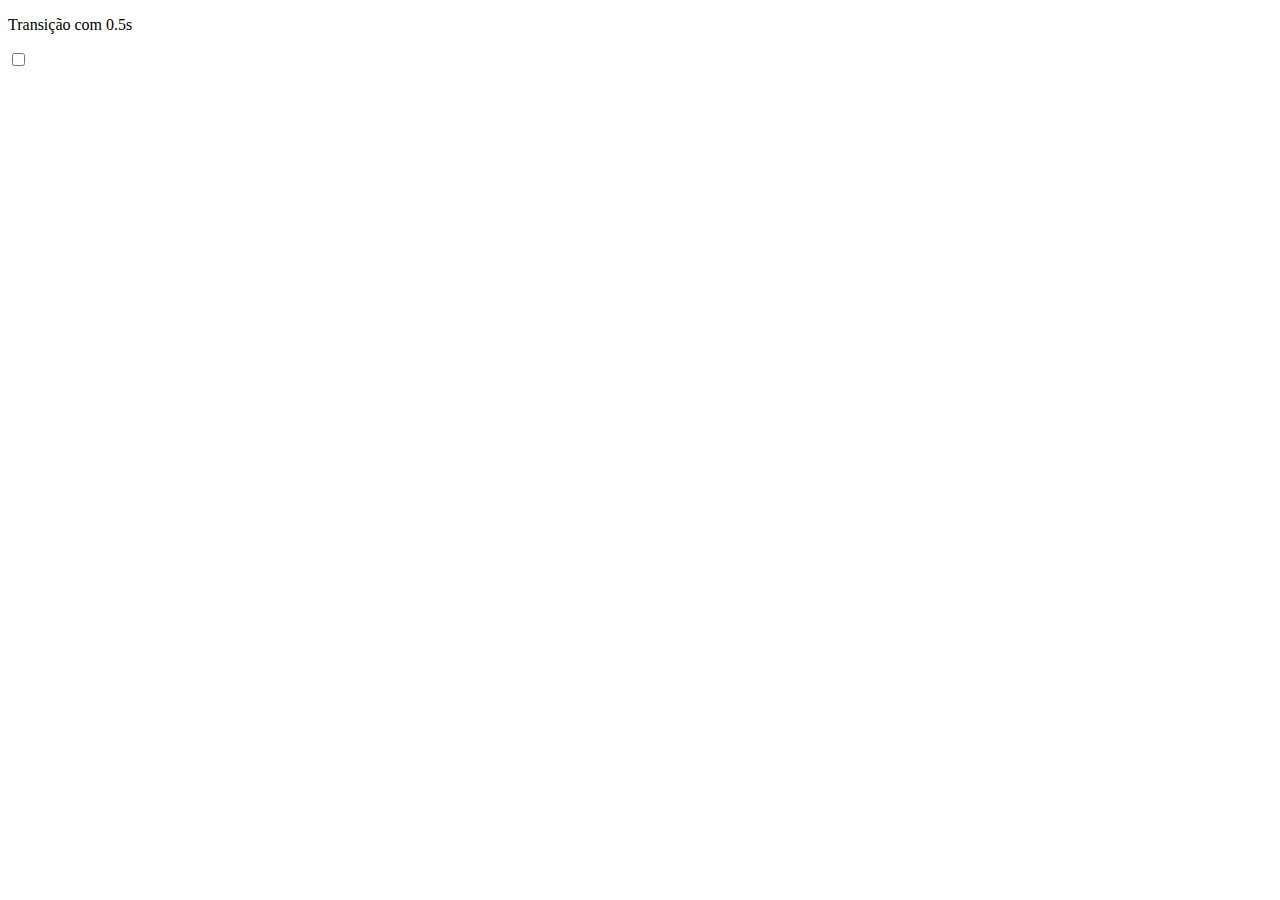
==== buttonTransition.html @ 83960291 "Creating Button Transition" ====
<!DOCTYPE html>
<html>
    <head>
        <meta charset="UTF-8" />
        <link rel="stylesheet" href="transition.css"
    </head>
    <body>
        <p>Transição com 0.5s</p>

        <input type="checkbox" id="toggle_checkbox">
        <label for="toggle_checkbox"></label>
    </body>
</html>
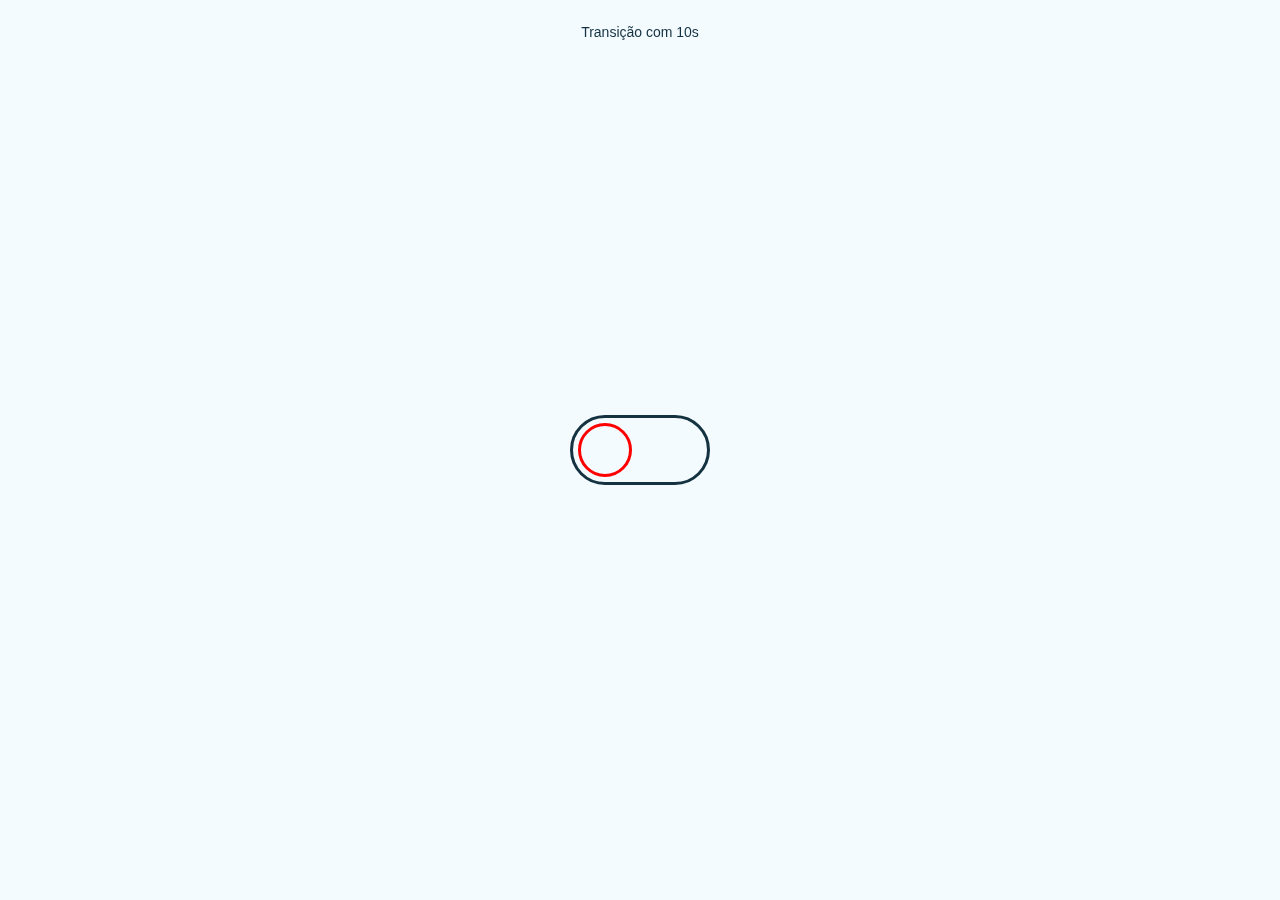
==== commit 849a77b0: "Updates" ====
--- a/buttonTransition.html
+++ b/buttonTransition.html
@@ -5,7 +5,7 @@
         <link rel="stylesheet" href="transition.css"
     </head>
     <body>
-        <p>Transição com 0.5s</p>
+        <p>Transição com 10s</p>
 
         <input type="checkbox" id="toggle_checkbox">
         <label for="toggle_checkbox"></label>
--- a/transition.css
+++ b/transition.css
@@ -0,0 +1,85 @@
+* {
+    -webkit-tap-highlight-color: transparent;
+  }
+  
+  html,
+  body {
+    height: 100%;
+  }
+  
+  body {
+    margin: 0;
+    background-color: #f3fbff;
+  }
+  
+  p {
+    position: fixed;
+    top: 0;
+    right: 0;
+    left: 0;
+    padding: 10px;
+    color: #143240;
+    text-align: center;
+    font-size: 14px;
+    font-family: Helvetica, serif;
+  }
+  
+  #toggle_checkbox {
+    display: none;
+  }
+  
+  label {
+    position: absolute;
+    top: 50%;
+    right: 0;
+    left: 0;
+    display: block;
+    width: 140px;
+    height: 70px;
+    margin: 0 auto;
+    transform: translateY(-50%);
+    cursor: pointer;
+  }
+  
+  label:before {
+    top: 8px;
+    left: 8px;
+    width: 54px;
+    height: 54px;
+    border: 3px solid red;
+  }
+  
+  label:after {
+    top: 0;
+    right: 0;
+    width: 140px;
+    height: 70px;
+    border: 3px solid #143240;
+  }
+  
+  label:before,
+  label:after {
+    content: "";
+    position: absolute;
+    border-radius: 50px;
+    box-sizing: border-box;
+    transition: 10s ease top, 10s ease left, 10s ease right, 10s ease width,
+    10s ease height, 10s ease border-color;
+  }
+  
+  #toggle_checkbox:checked + label:before {
+    top: 0;
+    left: 0;
+    width: 140px;
+    height: 70px;
+    border-color: #143240;
+  }
+  
+  #toggle_checkbox:checked + label:after {
+    top: 8px;
+    right: 8px;
+    width: 54px;
+    height: 54px;
+    border-color: red;
+  }
+  